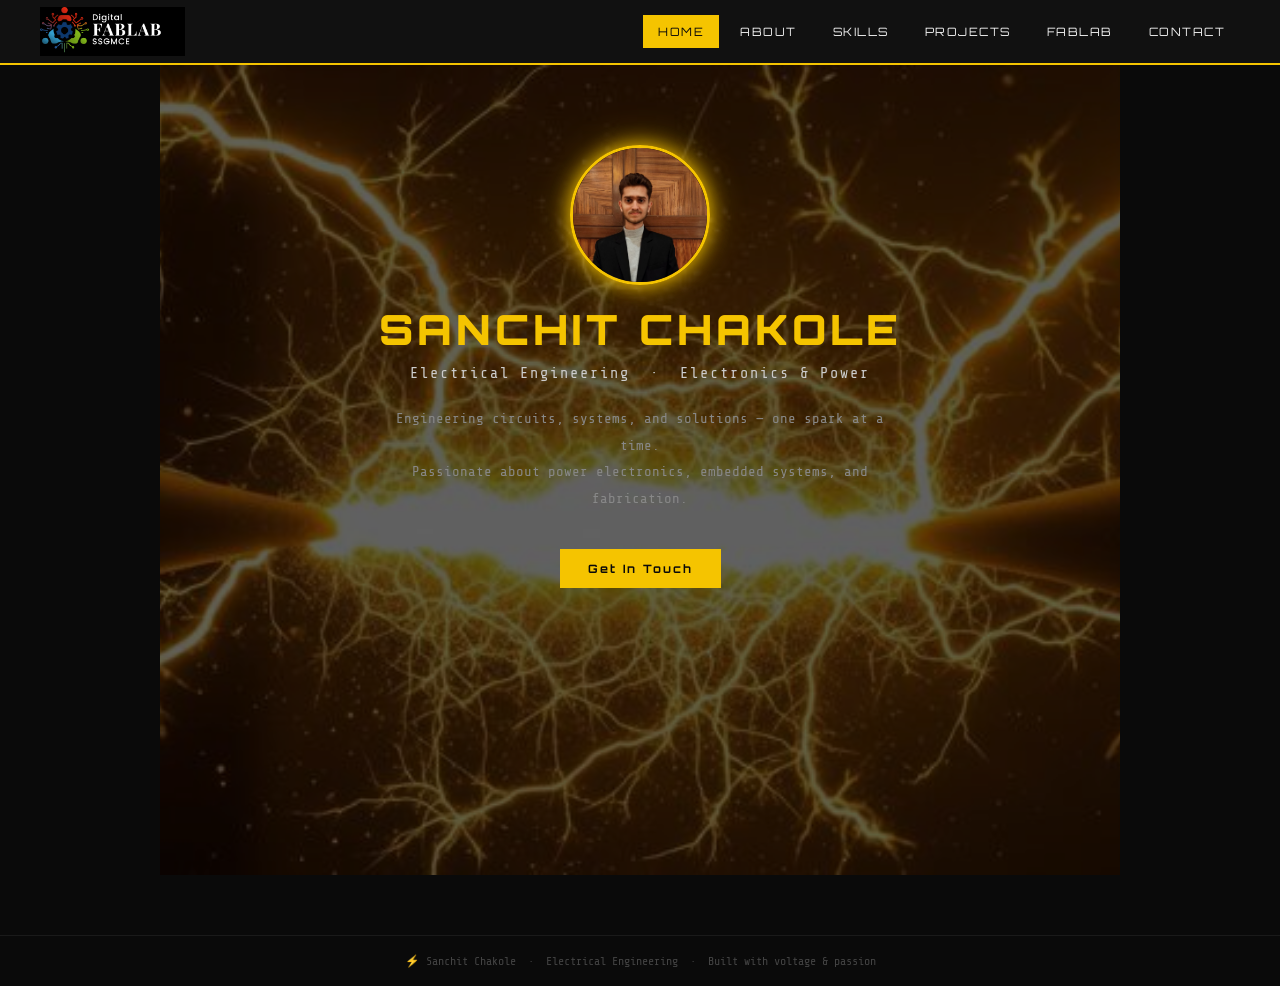
==== index.html @ d1710e83 "Add files via upload" ====
<!DOCTYPE html>
<html lang="en">
<head>
  <meta charset="UTF-8" />
  <meta name="viewport" content="width=device-width, initial-scale=1.0"/>
  <title>Sanchit Chakole | Portfolio</title>
  <link href="https://fonts.googleapis.com/css2?family=Orbitron:wght@400;700;900&family=Share+Tech+Mono&display=swap" rel="stylesheet"/>
  <style>
    * { margin: 0; padding: 0; box-sizing: border-box; }

    :root {
      --black: #0a0a0a;
      --dark: #111111;
      --yellow: #f5c400;
      --yellow-light: #ffe566;
      --white: #f0f0f0;
    }

    body {
      background: var(--black);
      color: var(--white);
      font-family: 'Share Tech Mono', monospace;
      min-height: 100vh;
    }

    /* ── HEADER ── */
    header {
      background: var(--dark);
      border-bottom: 2px solid var(--yellow);
      padding: 0 40px;
      display: flex;
      align-items: center;
      justify-content: space-between;
      position: sticky;
      top: 0;
      z-index: 100;
      height: 65px;
    }

    .logo {
      font-family: 'Orbitron', sans-serif;
      font-size: 1.2rem;
      color: var(--yellow);
      letter-spacing: 2px;
    }

    .logo span { color: var(--white); }

    /* ── NAV ── */
    nav { display: flex; gap: 6px; }

    nav a {
      position: relative;
      color: var(--white);
      text-decoration: none;
      font-family: 'Orbitron', sans-serif;
      font-size: 0.72rem;
      letter-spacing: 1.5px;
      padding: 8px 14px;
      border: 1px solid transparent;
      text-transform: uppercase;
      transition: color 0.2s, border-color 0.2s;
    }

    nav a:hover { color: var(--yellow); border-color: var(--yellow); }

    nav a.active {
      color: var(--black);
      background: var(--yellow);
      border-color: var(--yellow);
    }

    /* ── SPARK ── */
    .spark-container { position: fixed; pointer-events: none; z-index: 9999; }

    .spark {
      position: absolute;
      border-radius: 50%;
      background: var(--yellow);
      animation: sparkFly 0.55s ease-out forwards;
    }

    @keyframes sparkFly {
      0%   { transform: translate(0,0) scale(1); opacity: 1; }
      100% { transform: translate(var(--dx), var(--dy)) scale(0); opacity: 0; }
    }

    .bolt-pop {
      position: absolute;
      font-size: 22px;
      pointer-events: none;
      animation: boltFade 0.4s ease-out forwards;
    }

    @keyframes boltFade {
      0%   { opacity: 1; transform: scale(1) translateY(0); }
      100% { opacity: 0; transform: scale(1.6) translateY(-10px); }
    }

    /* ── SECTIONS ── */
    section {
      display: none;
      padding: 60px 40px;
      max-width: 960px;
      margin: 0 auto;
      animation: fadeIn 0.35s ease;
    }

    section.active { display: block; }

    @keyframes fadeIn {
      from { opacity: 0; transform: translateY(14px); }
      to   { opacity: 1; transform: translateY(0); }
    }

    .section-title {
      font-family: 'Orbitron', sans-serif;
      font-size: 2rem;
      color: var(--yellow);
      letter-spacing: 3px;
      margin-bottom: 6px;
    }

    .section-title::after {
      content: '';
      display: block;
      width: 55px;
      height: 3px;
      background: var(--yellow);
      margin-top: 8px;
    }

    .sub-text { color: #777; font-size: 0.82rem; margin: 10px 0 30px; }

    /* ── HOME ── */
    #home { text-align: center; padding-top: 80px; }

    .home-bolt {
      font-size: 4rem;
      animation: glow 1.6s infinite alternate;
    }

    @keyframes glow {
      from { text-shadow: 0 0 8px var(--yellow); }
      to   { text-shadow: 0 0 30px var(--yellow), 0 0 60px #f5c40077; }
    }

    .home-name {
      font-family: 'Orbitron', sans-serif;
      font-size: 2.6rem;
      font-weight: 900;
      color: var(--yellow);
      letter-spacing: 4px;
      margin: 16px 0 10px;
    }

    .home-role { font-size: 0.95rem; color: #ccc; letter-spacing: 2px; margin-bottom: 24px; }

    .home-desc {
      font-size: 0.88rem;
      color: #888;
      max-width: 520px;
      margin: 0 auto 36px;
      line-height: 1.9;
    }

    .btn {
      display: inline-block;
      background: var(--yellow);
      color: var(--black);
      font-family: 'Orbitron', sans-serif;
      font-size: 0.72rem;
      letter-spacing: 2px;
      padding: 12px 28px;
      border: none;
      font-weight: 700;
      cursor: pointer;
      transition: background 0.2s, transform 0.1s;
    }

    .btn:hover { background: var(--yellow-light); transform: scale(1.04); }

    /* ── ABOUT ── */
    .about-grid {
      display: grid;
      grid-template-columns: 1fr 1fr;
      gap: 20px;
    }

    .card {
      background: var(--dark);
      border-left: 3px solid var(--yellow);
      padding: 20px;
    }

    .card h3 {
      font-family: 'Orbitron', sans-serif;
      font-size: 0.78rem;
      color: var(--yellow);
      letter-spacing: 2px;
      margin-bottom: 10px;
    }

    .card p { font-size: 0.83rem; color: #aaa; line-height: 1.8; }

    /* ── SKILLS ── */
    .skills-grid {
      display: grid;
      grid-template-columns: repeat(auto-fill, minmax(200px, 1fr));
      gap: 16px;
    }

    .skill-item {
      background: var(--dark);
      border: 1px solid #222;
      padding: 16px;
      transition: border-color 0.2s;
    }

    .skill-item:hover { border-color: var(--yellow); }

    .skill-name {
      font-family: 'Orbitron', sans-serif;
      font-size: 0.72rem;
      color: var(--yellow);
      letter-spacing: 1px;
      margin-bottom: 10px;
    }

    .bar { height: 4px; background: #222; }
    .bar-fill { height: 100%; background: var(--yellow); }

    /* ── PROJECTS ── */
    .projects-grid {
      display: grid;
      grid-template-columns: repeat(auto-fill, minmax(250px, 1fr));
      gap: 20px;
    }

    .project-card {
      background: var(--dark);
      border: 1px solid #222;
      padding: 22px;
      transition: border-color 0.2s, transform 0.2s;
    }

    .project-card:hover { border-color: var(--yellow); transform: translateY(-4px); }

    .project-card h3 {
      font-family: 'Orbitron', sans-serif;
      font-size: 0.8rem;
      color: var(--yellow);
      margin-bottom: 10px;
      letter-spacing: 1px;
    }

    .project-card p { font-size: 0.82rem; color: #999; line-height: 1.7; }

    .tag {
      display: inline-block;
      border: 1px solid var(--yellow);
      color: var(--yellow);
      font-size: 0.62rem;
      padding: 2px 8px;
      margin: 8px 3px 0 0;
      letter-spacing: 1px;
    }

    /* ── FABLAB ── */
    .fablab-box {
      background: var(--dark);
      border: 1px solid var(--yellow);
      padding: 24px;
    }

    .fablab-box p { font-size: 0.86rem; color: #aaa; line-height: 1.9; }

    .tools { display: flex;flex-direction: row; flex-wrap: wrap; gap: 10px; margin-top: 20px; }

    .tool {
      background: #0f0f00;
      border: 1px solid var(--yellow);
      color: var(--yellow);
      font-family: 'Orbitron', sans-serif;
      font-size: 0.68rem;
      padding: 6px 14px;
      letter-spacing: 1px;
    }

    /* ── CONTACT ── */
    .contact-list { display: flex; flex-direction: column; gap: 14px; }

    .contact-item {
      display: flex;
      align-items: center;
      gap: 14px;
      background: var(--dark);
      border-left: 3px solid var(--yellow);
      padding: 14px 20px;
      font-size: 0.86rem;
      color: #ccc;
    }

    .contact-item .ico { font-size: 1.2rem; width: 26px; text-align: center; }
    .contact-item a { color: var(--yellow); text-decoration: none; }
    .contact-item a:hover { text-decoration: underline; }

    /* ── FOOTER ── */
    footer {
      text-align: center;
      padding: 18px;
      font-size: 0.73rem;
      color: #444;
      border-top: 1px solid #1a1a1a;
      margin-top: 60px;
    }

    footer span { color: var(--yellow); }
  </style>
</head>
<body>

<header>
    <img src="[data-uri]" alt="FabLab Logo" style="height:50px;object-fit:contain;"/>
  
  <nav id="mainNav">
    <a href="#" class="nav-link active" data-target="home">Home</a>
    <a href="#" class="nav-link" data-target="about">About</a>
    <a href="#" class="nav-link" data-target="skills">Skills</a>
    <a href="#" class="nav-link" data-target="projects">Projects</a>
    <a href="#" class="nav-link" data-target="fablab">Fablab</a>
    <a href="#" class="nav-link" data-target="contact">Contact</a>
  </nav>
</header>

<div class="spark-container" id="sparkBox"></div>

<!-- HOME -->
<section id="home" class="active" style="background-image:url('[data-uri]');background-size:cover;background-position:center;position:relative;min-height:90vh;padding-top:80px;">
  <div style="position:absolute;inset:0;background:rgba(0,0,0,0.62);"></div>
  <div style="position:relative;z-index:1;">
  <div style="margin:0 auto 18px;width:140px;height:140px;border-radius:50%;border:3px solid #f5c400;overflow:hidden;box-shadow:0 0 20px #f5c400,0 0 40px #f5c40055;">
    <img src="[data-uri]" alt="Sanchit Chakole" style="width:100%;height:100%;object-fit:cover;object-position:center top;"/>
  </div>
  <div class="home-name">SANCHIT CHAKOLE</div>
  <div class="home-role">Electrical Engineering &nbsp;·&nbsp; Electronics &amp; Power</div>
  <div class="home-desc">
    Engineering circuits, systems, and solutions — one spark at a time.<br/>
    Passionate about power electronics, embedded systems, and fabrication.
  </div>
  <button class="btn" onclick="goTo('contact')">Get In Touch</button>
  </div>
</section>

<!-- ABOUT -->
<section id="about">
  <div class="section-title">About</div><br>
  <a href="Screenshot 2026-03-22 000957.png">Resume</a><br><br>
  <div class="sub-text">// Who Am I</div>
  <div class="about-grid">
    <div class="card">
      <h3>⚡ Background</h3>
      <p>I'm Sanchit Chakole, an Electrical Engineering student specialising in Electronics and Power. Creative mind with Curiosity full of Enthusiasm describes me in a sentence.</p>
    </div>
    <div class="card">
      <h3>🎓 Education</h3>
      <p> 📚 B.E. Electrical Engineering (Electronics & Power) at SSGMCE Shegaon<br>📚 HSC Class 12 (72%) from DACN Nagpur <br> 📚 SSC Class 10 (95.2%) from BVM SKN Nagpur</p>
    </div>
    <div class="card">
      <h3>🔧 Interests</h3>
      <p>Power Electronics · Embedded Systems · Circuit Design · PCB Fabrication · IoT · Renewable Energy</p>
    </div>
    <div class="card">
      <h3>🌟 Goal</h3>
      <p>To build impactful electronic solutions and contribute to sustainable power systems and circuits.</p>
    </div>
  </div>
</section>

<!-- SKILLS -->
<section id="skills">
  <div class="section-title">Skills</div>
  <div class="sub-text">// tools & technologies</div>
  <div class="skills-grid">
    <div class="skill-item"><div class="skill-name">C Programming</div><div class="bar"><div class="bar-fill" style="width:100%"></div></div></div>
    <div class="skill-item"><div class="skill-name">HTML</div><div class="bar"><div class="bar-fill" style="width:100%"></div></div></div>
    <div class="skill-item"><div class="skill-name">Fusion 360</div><div class="bar"><div class="bar-fill" style="width:100%"></div></div></div>
    <div class="skill-item"><div class="skill-name">CSS</div><div class="bar"><div class="bar-fill" style="width:100%"></div></div></div>
    <div class="skill-item"><div class="skill-name">Circuit Design</div><div class="bar"><div class="bar-fill" style="width:100%"></div></div></div>
    
  </div>
</section>

<!-- PROJECTS -->
<section id="projects">
  <div class="section-title">Projects</div>
  <div class="sub-text">// things I've built</div>
  <div class="projects-grid">
    <div class="project-card">
      <h3>Disaster Management Game</h3>
      <p>Developed a game on Disaster Management to teach young kids how to tackle disaster in real life situations.</p>
      
    </div>
    <div class="project-card">
      <h3> Forest Fire Extinguisher</h3>
    <p> Created a fire extinguisher system which senses fire,raises alarm and simultaneously sprinkle water.This system was used without the use of censors.</p>
    </div>
    <div class="project-card">
      <h3>Cleaning Robot</h3>
      <p> Created a remote controlled cleaning robot.Its function include cleaning and mopping.</p>
      
    </div>
    
</section>

<!-- FABLAB -->
<section id="fablab">
  <div class="section-title">Fablab</div><br>
  <a href="studentagrrement.txt">Student Agreement</a>
</br><br>
  <div class="fablab-box">
    <p>
      I actively work in the Fabrication Laboratory, designing and prototyping electronic and mechanical systems.
      The Fablab is my creative space — turning ideas into real, working hardware using modern digital fabrication tools.
      From laser cutting enclosures to 3D-printing mounts and etching PCBs, I enjoy the full cycle from design to physical prototype.
    </p>
    <div class="tools">
      <a href="web.html" class="tool">Web Developement</a><br>
      <div class="tool">CAC Cutting</div><br><br>
      <div class="tool">PCB Design</div><br><br>
      <div class="tool">3D-Printing</div><br><br>
      <div class="tool">AI-ML</div><br><br>
      <div class="tool">Cybersecurity</div><br><br>
      <div class="tool">Fusion 360</div><br><br>
      <div class="tool">Networking</div><br><br>
      <div class="tool">Java</div><br><br>
      <div class="tool">IOT and Embedded System</div>
      
      


    </div>
  </div>
</section>

<!-- CONTACT -->
<section id="contact">
  <div class="section-title">Contact</div>
  <div class="sub-text">// let's connect</div>
  <div class="contact-list">
    <div class="contact-item"><span class="ico"></span>Email: <a href="chakolesanchit07@gmail.com"><span>chakolesanchit07@gmail.com</span></a></div>
    <div class="contact-item"><span class="ico"></span>LinkedIn: <a href="#">linkedin.com/in/sanchit-chakole</a></div>
    <div class="contact-item"><span class="ico"></span>GitHub: <a href="#">github.com/SaNcHaK-03</a></div>
    <div class="contact-item"><span class="ico"></span>Address: <a>Nagpur,Maharashtra</a></div>

  </div>
</section>

<footer>
  <span>⚡</span> Sanchit Chakole &nbsp;·&nbsp; Electrical Engineering &nbsp;·&nbsp; Built with voltage &amp; passion
</footer>

<script data-cfasync="false" src="/cdn-cgi/scripts/5c5dd728/cloudflare-static/email-decode.min.js"></script><script>
  const links    = document.querySelectorAll('.nav-link');
  const sections = document.querySelectorAll('section');
  const sparkBox = document.getElementById('sparkBox');

  function goTo(target) {
    sections.forEach(s => s.classList.remove('active'));
    links.forEach(l => l.classList.remove('active'));
    document.getElementById(target).classList.add('active');
    const lnk = document.querySelector('[data-target="' + target + '"]');
    if (lnk) lnk.classList.add('active');
  }

  function spawnSpark(x, y) {
    for (let i = 0; i < 14; i++) {
      const el  = document.createElement('div');
      el.className = 'spark';
      const angle = (360 / 14) * i;
      const dist  = 24 + Math.random() * 30;
      const rad   = angle * Math.PI / 180;
      el.style.left = x + 'px';
      el.style.top  = y + 'px';
      el.style.setProperty('--dx', (Math.cos(rad) * dist) + 'px');
      el.style.setProperty('--dy', (Math.sin(rad) * dist) + 'px');
      el.style.background = Math.random() > 0.35 ? '#f5c400' : '#ffffff';
      const sz = (2 + Math.random() * 4) + 'px';
      el.style.width  = sz;
      el.style.height = sz;
      sparkBox.appendChild(el);
      el.addEventListener('animationend', () => el.remove());
    }
    const bolt = document.createElement('div');
    bolt.className   = 'bolt-pop';
    bolt.textContent = '⚡';
    bolt.style.left  = (x - 11) + 'px';
    bolt.style.top   = (y - 18) + 'px';
    sparkBox.appendChild(bolt);
    bolt.addEventListener('animationend', () => bolt.remove());
  }

  links.forEach(link => {
    link.addEventListener('click', function(e) {
      e.preventDefault();
      const rect = this.getBoundingClientRect();
      spawnSpark(rect.left + rect.width / 2, rect.top + rect.height / 2);
      goTo(this.dataset.target);
    });
  });


</script>
</body>
</html>
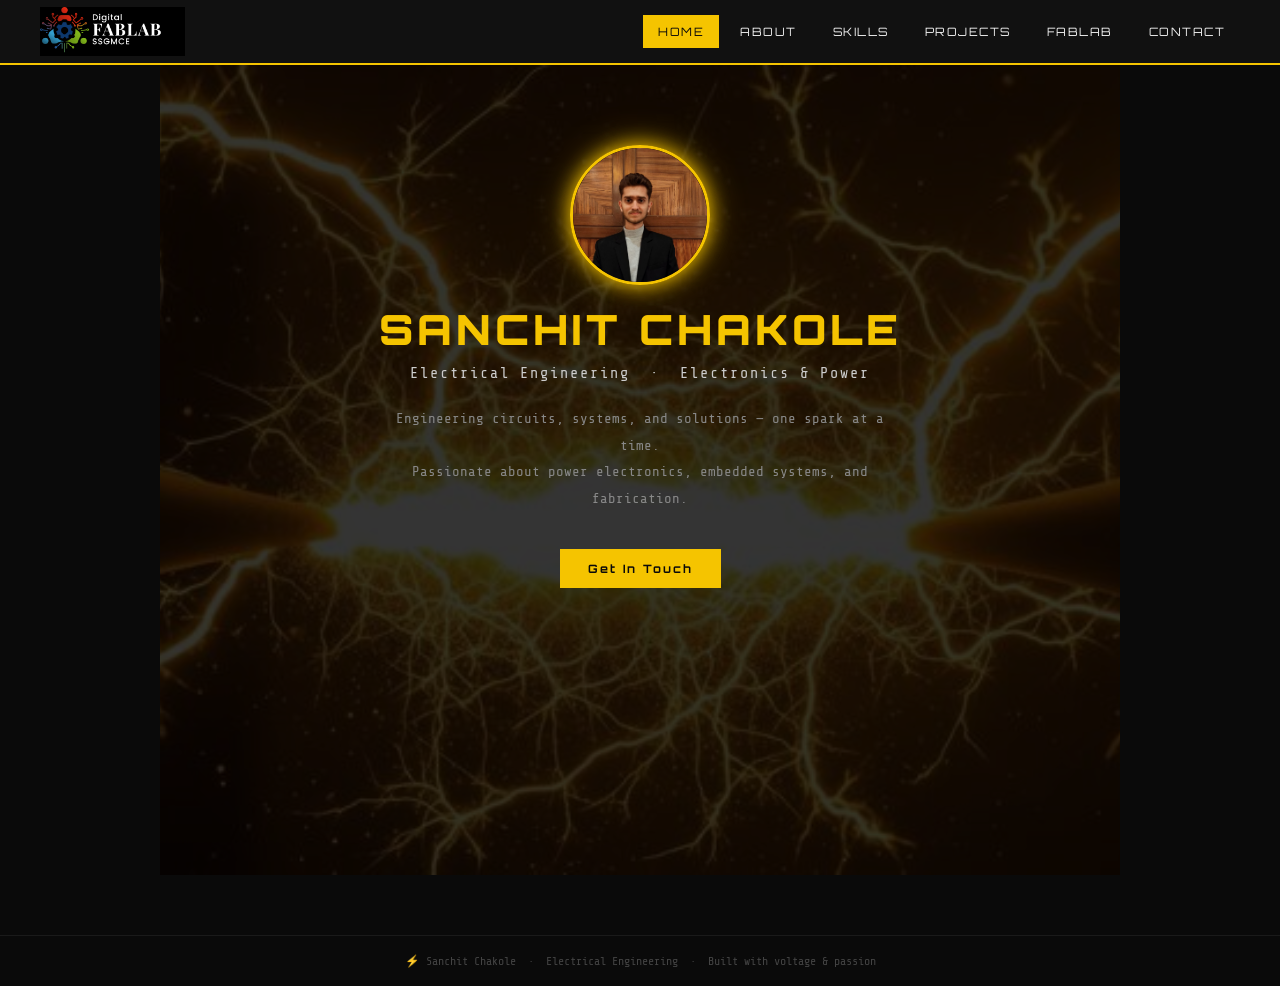
==== commit 2fd19eb0: "Update index.html image opacity change" ====
--- a/index.html
+++ b/index.html
@@ -106,7 +106,8 @@
       animation: fadeIn 0.35s ease;
     }
 
-    section.active { display: block; }
+    section.active { display: block;
+    opacity: 1; }
 
     @keyframes fadeIn {
       from { opacity: 0; transform: translateY(14px); }
@@ -134,6 +135,11 @@
 
     /* ── HOME ── */
     #home { text-align: center; padding-top: 80px; }
+
+    #home {
+      background-color: rgba(10, 10, 10, 0.5) !important;
+      background-blend-mode: overlay;
+    }
 
     .home-bolt {
       font-size: 4rem;
@@ -314,6 +320,11 @@
       border-top: 1px solid #1a1a1a;
       margin-top: 60px;
     }
+    .opacityshit
+    {
+      opacity: 1 !important;
+    }
+    
 
     footer span { color: var(--yellow); }
   </style>
@@ -337,10 +348,10 @@
 
 <!-- HOME -->
 <section id="home" class="active" style="background-image:url('[data-uri]');background-size:cover;background-position:center;position:relative;min-height:90vh;padding-top:80px;">
-  <div style="position:absolute;inset:0;background:rgba(0,0,0,0.62);"></div>
+<span class="opacityshit">  <div style="position:absolute;inset:0;background:rgba(0,0,0,0.62);"></div>
   <div style="position:relative;z-index:1;">
   <div style="margin:0 auto 18px;width:140px;height:140px;border-radius:50%;border:3px solid #f5c400;overflow:hidden;box-shadow:0 0 20px #f5c400,0 0 40px #f5c40055;">
-    <img src="[data-uri]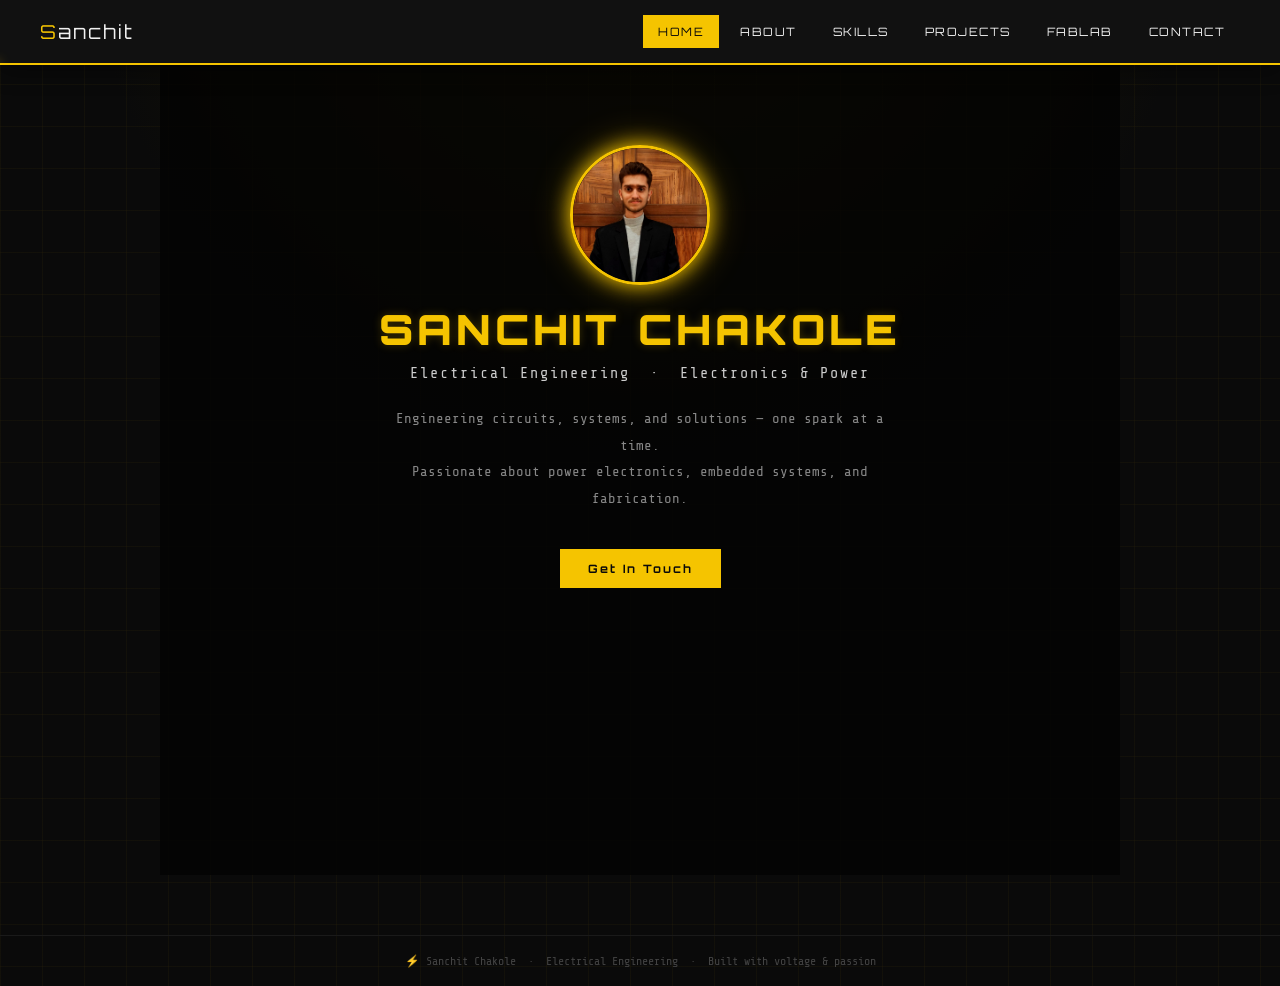
==== commit af90c7eb: "Update fmt.Println message from 'Hello' to 'Goodbye'" ====
--- a/index.html
+++ b/index.html
@@ -14,16 +14,23 @@
       --yellow: #f5c400;
       --yellow-light: #ffe566;
       --white: #f0f0f0;
+      --orange: #f97316;
+      --orange-dark: #7c2d12;
+      --java: #3b82f6;
     }
 
     body {
-      background: var(--black);
+      background-color: var(--black);
+      background-image:
+        linear-gradient(rgba(245, 196, 0, 0.035) 1px, transparent 1px),
+        linear-gradient(90deg, rgba(245, 196, 0, 0.035) 1px, transparent 1px),
+        radial-gradient(circle at 50% -10%, #262000 0, var(--black) 44%);
+      background-size: 42px 42px, 42px 42px, 100% 100%;
       color: var(--white);
       font-family: 'Share Tech Mono', monospace;
       min-height: 100vh;
     }
 
-    /* ── HEADER ── */
     header {
       background: var(--dark);
       border-bottom: 2px solid var(--yellow);
@@ -35,6 +42,21 @@
       top: 0;
       z-index: 100;
       height: 65px;
+      box-shadow: 0 4px 24px rgba(0, 0, 0, 0.45);
+      overflow: hidden;
+    
+    }
+
+    header::after {
+      content: '';
+      position: absolute;
+      left: -20%;
+      bottom: -2px;
+      width: 20%;
+      height: 2px;
+      background: var(--yellow-light);
+      box-shadow: 0 0 12px var(--yellow);
+      animation: currentSweep 4s linear infinite;
     }
 
     .logo {
@@ -46,7 +68,6 @@
 
     .logo span { color: var(--white); }
 
-    /* ── NAV ── */
     nav { display: flex; gap: 6px; }
 
     nav a {
@@ -70,7 +91,6 @@
       border-color: var(--yellow);
     }
 
-    /* ── SPARK ── */
     .spark-container { position: fixed; pointer-events: none; z-index: 9999; }
 
     .spark {
@@ -92,26 +112,80 @@
       animation: boltFade 0.4s ease-out forwards;
     }
 
+    .lightning-flash {
+      position: absolute;
+      width: 18px;
+      height: 18px;
+      margin: -9px 0 0 -9px;
+      border: 2px solid #fff;
+      border-radius: 50%;
+      box-shadow: 0 0 8px #fff, 0 0 18px var(--yellow), 0 0 34px var(--yellow);
+      animation: flashBurst 0.38s ease-out forwards;
+    }
+
+    .lightning-arc {
+      position: absolute;
+      width: 34px;
+      height: 3px;
+      transform-origin: left center;
+      transform: rotate(var(--angle)) scaleX(0);
+      background: linear-gradient(90deg, #fff, var(--yellow), transparent);
+      box-shadow: 0 0 5px #fff, 0 0 14px var(--yellow);
+      clip-path: polygon(0 35%, 25% 0, 42% 38%, 65% 8%, 78% 42%, 100% 35%, 78% 100%, 60% 58%, 38% 92%, 24% 55%);
+      animation: arcStrike 0.42s ease-out forwards;
+    }
+
     @keyframes boltFade {
       0%   { opacity: 1; transform: scale(1) translateY(0); }
       100% { opacity: 0; transform: scale(1.6) translateY(-10px); }
     }
 
-    /* ── SECTIONS ── */
+    @keyframes flashBurst {
+      0% { opacity: 1; transform: scale(0.35); }
+      35% { opacity: 1; transform: scale(1.6); }
+      100% { opacity: 0; transform: scale(3.8); }
+    }
+
+    @keyframes arcStrike {
+      0% { opacity: 0; transform: rotate(var(--angle)) scaleX(0); }
+      18% { opacity: 1; transform: rotate(var(--angle)) scaleX(0.8); }
+      100% { opacity: 0; transform: rotate(var(--angle)) scaleX(1.35); }
+    }
+
+    @keyframes currentSweep {
+      from { left: -20%; }
+      to { left: 100%; }
+    }
+
+    @keyframes sectionCurrent {
+      from { left: -35%; }
+      to { left: 135%; }
+    }
+
+    @keyframes sectionVerticalCurrent {
+      from { top: -20%; }
+      to { top: 120%; }
+    }
+
     section {
       display: none;
       padding: 60px 40px;
       max-width: 960px;
       margin: 0 auto;
       animation: fadeIn 0.35s ease;
-    }
-
-    section.active { display: block;
-    opacity: 1; }
-
-    @keyframes fadeIn {
-      from { opacity: 0; transform: translateY(14px); }
-      to   { opacity: 1; transform: translateY(0); }
+      position: relative;
+      overflow: hidden;
+    }
+
+    section.active { display: block; opacity: 1; }
+
+    section::before,
+    section::after {
+      content: '';
+      position: absolute;
+      pointer-events: none;
+      z-index: 2;
+      opacity: 0.8;
     }
 
     .section-title {
@@ -133,13 +207,79 @@
 
     .sub-text { color: #777; font-size: 0.82rem; margin: 10px 0 30px; }
 
-    /* ── HOME ── */
     #home { text-align: center; padding-top: 80px; }
 
     #home {
       background-color: rgba(10, 10, 10, 0.5) !important;
+      background-image: url('a-close-up-of-two-electric-sparks-photo.jpeg');
+      background-position: center;
+      background-size: cover;
       background-blend-mode: overlay;
     }
+
+    #home::before {
+      top: 0;
+      left: -45%;
+      width: 45%;
+      height: 100%;
+      background: linear-gradient(90deg, transparent, rgba(245, 196, 0, 0.18), transparent);
+      box-shadow: none;
+      animation: none;
+      opacity: 0;
+      z-index: 0;
+    }
+
+    #home::after {
+      top: 50%;
+      right: 10%;
+      width: 9px;
+      height: 9px;
+      border: 1px solid var(--yellow-light);
+      border-radius: 50%;
+      background: var(--yellow);
+      box-shadow: 0 0 8px var(--yellow), 0 0 26px var(--yellow);
+      animation: none;
+      opacity: 0;
+      z-index: 1;
+    }
+
+    #home > div:last-child { animation: none; }
+
+    .home-profile {
+      position: relative;
+      isolation: isolate;
+      animation: none;
+    }
+
+    .home-profile::before,
+    .home-profile::after {
+      content: '';
+      position: absolute;
+      z-index: -1;
+      border: 1px solid var(--yellow);
+      border-radius: 50%;
+      pointer-events: none;
+    }
+
+    .home-profile::before {
+      inset: -14px;
+      border-left-color: transparent;
+      border-right-color: transparent;
+      animation: none;
+    }
+
+    .home-profile::after {
+      inset: -25px;
+      border-top-color: transparent;
+      border-bottom-color: transparent;
+      opacity: 0.45;
+      animation: none;
+    }
+
+    .home-profile img { filter: saturate(1.15) contrast(1.05); transition: filter 0.35s, transform 0.35s; }
+    .home-profile:hover img { filter: saturate(1.35) contrast(1.1) brightness(1.12); transform: scale(1.06); }
+    .home-role, .home-desc { animation: none; }
+    #home .btn { animation: none; }
 
     .home-bolt {
       font-size: 4rem;
@@ -150,6 +290,29 @@
       from { text-shadow: 0 0 8px var(--yellow); }
       to   { text-shadow: 0 0 30px var(--yellow), 0 0 60px #f5c40077; }
     }
+
+    @keyframes heroScan {
+      0%, 15% { transform: translateX(0); opacity: 0; }
+      35% { opacity: 1; }
+      80%, 100% { transform: translateX(325%); opacity: 0; }
+    }
+
+    @keyframes heroNode {
+      0%, 100% { transform: translateY(-28px); opacity: 0.45; }
+      50% { transform: translateY(28px); opacity: 1; }
+    }
+
+    @keyframes profileFloat {
+      0%, 100% { transform: translateY(0); }
+      50% { transform: translateY(-8px); }
+    }
+
+    @keyframes orbitSpin { to { transform: rotate(360deg); } }
+    @keyframes orbitSpinReverse { to { transform: rotate(-360deg); } }
+    @keyframes heroContentIn { from { opacity: 0; transform: translateY(18px) scale(0.98); } to { opacity: 1; transform: translateY(0) scale(1); } }
+    @keyframes heroTextIn { from { opacity: 0; transform: translateY(10px); } to { opacity: 1; transform: translateY(0); } }
+    @keyframes titleIgnite { from { opacity: 0; letter-spacing: 12px; text-shadow: 0 0 0 transparent; } to { opacity: 1; letter-spacing: 4px; text-shadow: 0 0 18px rgba(245, 196, 0, 0.45); } }
+    @keyframes buttonPulse { 0%, 100% { box-shadow: 0 0 0 rgba(245, 196, 0, 0); } 50% { box-shadow: 0 0 22px rgba(245, 196, 0, 0.42); } }
 
     .home-name {
       font-family: 'Orbitron', sans-serif;
@@ -160,7 +323,37 @@
       margin: 16px 0 10px;
     }
 
-    .home-role { font-size: 0.95rem; color: #ccc; letter-spacing: 2px; margin-bottom: 24px; }
+    .home-name span {
+      display: inline-block;
+      color: transparent;
+      background: linear-gradient(90deg, var(--yellow) 0%, var(--yellow) 34%, #fff 50%, var(--yellow) 66%, var(--yellow) 100%);
+      background-size: 300% 100%;
+      -webkit-background-clip: text;
+      background-clip: text;
+      text-shadow: 0 0 10px rgba(245, 196, 0, 0.24);
+      animation: letterCurrent 2.8s linear infinite;
+    }
+
+    .home-name span:nth-child(2) { animation-delay: -0.14s; }
+    .home-name span:nth-child(3) { animation-delay: -0.28s; }
+    .home-name span:nth-child(4) { animation-delay: -0.42s; }
+    .home-name span:nth-child(5) { animation-delay: -0.56s; }
+    .home-name span:nth-child(6) { animation-delay: -0.7s; }
+    .home-name span:nth-child(7) { animation-delay: -0.84s; }
+    .home-name span:nth-child(8) { animation-delay: -0.98s; }
+    .home-name span:nth-child(9) { animation-delay: -1.12s; }
+    .home-name span:nth-child(10) { animation-delay: -1.26s; }
+    .home-name span:nth-child(11) { animation-delay: -1.4s; }
+    .home-name span:nth-child(12) { animation-delay: -1.54s; }
+    .home-name span:nth-child(13) { animation-delay: -1.68s; }
+    .home-name span:nth-child(14) { animation-delay: -1.82s; }
+
+    @keyframes letterCurrent {
+      0%, 55%, 100% { background-position: -40% 0; text-shadow: 0 0 7px rgba(245, 196, 0, 0.2); }
+      62% { background-position: 0 0; text-shadow: 0 0 4px #fff, 0 0 13px var(--yellow); }
+      69% { background-position: 50% 0; text-shadow: 0 0 8px rgba(245, 196, 0, 0.5); }
+      76% { background-position: 100% 0; text-shadow: 0 0 7px rgba(245, 196, 0, 0.2); }
+    }
 
     .home-desc {
       font-size: 0.88rem;
@@ -180,18 +373,15 @@
       padding: 12px 28px;
       border: none;
       font-weight: 700;
+      position: relative;
       cursor: pointer;
-      transition: background 0.2s, transform 0.1s;
-    }
-
-    .btn:hover { background: var(--yellow-light); transform: scale(1.04); }
-
-    /* ── ABOUT ── */
-    .about-grid {
-      display: grid;
-      grid-template-columns: 1fr 1fr;
-      gap: 20px;
-    }
+      transition: background 0.2s, transform 0.1s, box-shadow 0.2s;
+    }
+
+    .btn:hover { background: var(--yellow-light); transform: scale(1.04); box-shadow: 0 0 18px rgba(245, 196, 0, 0.42); }
+    .btn:focus-visible { outline: 2px solid #fff; outline-offset: 4px; }
+
+    .home-role { font-size: 0.95rem; color: #ccc; letter-spacing: 2px; margin-bottom: 24px; }
 
     .card {
       background: var(--dark);
@@ -209,7 +399,6 @@
 
     .card p { font-size: 0.83rem; color: #aaa; line-height: 1.8; }
 
-    /* ── SKILLS ── */
     .skills-grid {
       display: grid;
       grid-template-columns: repeat(auto-fill, minmax(200px, 1fr));
@@ -236,7 +425,6 @@
     .bar { height: 4px; background: #222; }
     .bar-fill { height: 100%; background: var(--yellow); }
 
-    /* ── PROJECTS ── */
     .projects-grid {
       display: grid;
       grid-template-columns: repeat(auto-fill, minmax(250px, 1fr));
@@ -277,11 +465,27 @@
       background: var(--dark);
       border: 1px solid var(--yellow);
       padding: 24px;
+      margin-bottom: 40px;
+      box-shadow: 0 0 0 1px rgba(245, 196, 0, 0.08), 0 18px 40px rgba(0, 0, 0, 0.28);
+      position: relative;
+      overflow: hidden;
+    }
+
+    .fablab-box::after {
+      content: 'FABLAB // ACTIVE WORKSPACE';
+      position: absolute;
+      top: 12px;
+      right: 18px;
+      color: rgba(245, 196, 0, 0.48);
+      font-family: 'Orbitron', sans-serif;
+      font-size: 0.55rem;
+      letter-spacing: 1px;
+      animation: statusPulse 2.4s ease-in-out infinite;
     }
 
     .fablab-box p { font-size: 0.86rem; color: #aaa; line-height: 1.9; }
 
-    .tools { display: flex;flex-direction: row; flex-wrap: wrap; gap: 10px; margin-top: 20px; }
+    .tools { display: flex; flex-direction: row; flex-wrap: wrap; gap: 10px; margin-top: 20px; }
 
     .tool {
       background: #0f0f00;
@@ -291,6 +495,292 @@
       font-size: 0.68rem;
       padding: 6px 14px;
       letter-spacing: 1px;
+    }
+
+    .module-nav {
+      display: grid;
+      grid-template-columns: repeat(4, minmax(0, 1fr));
+      gap: 10px;
+      margin: 28px 0 36px;
+      padding: 12px;
+      background: rgba(17, 17, 17, 0.82);
+      border: 1px solid #333;
+      border-top: 2px solid var(--yellow);
+      box-shadow: 0 12px 28px rgba(0, 0, 0, 0.24);
+    }
+
+    .module-tab {
+      padding: 14px 12px;
+      border: 1px solid #333;
+      border-left: 3px solid var(--yellow);
+      background: #0d0d0d;
+      color: var(--white);
+      font-family: 'Orbitron', sans-serif;
+      font-size: 0.68rem;
+      letter-spacing: 1px;
+      text-align: left;
+      cursor: pointer;
+      position: relative;
+      overflow: hidden;
+      box-shadow: inset 0 0 0 1px rgba(245, 196, 0, 0.04);
+      min-height: 52px;
+      transition: background 0.2s, border-color 0.2s, transform 0.2s, box-shadow 0.2s;
+    }
+
+    .module-tab::before { content: '⚡'; margin-right: 8px; color: #f5c400; }
+
+    .module-tab:hover {
+      background: #1a1a1a;
+      border-color: var(--yellow);
+      transform: translateY(-2px);
+      box-shadow: 0 0 16px rgba(245, 196, 0, 0.18), inset 0 0 14px rgba(245, 196, 0, 0.06);
+    }
+
+    .module-tab::after {
+      content: '';
+      position: absolute;
+      left: -100%;
+      bottom: 0;
+      width: 100%;
+      height: 2px;
+      background: var(--yellow-light);
+      transition: left 0.35s ease;
+    }
+
+    .module-tab:hover::after, .module-tab.active::after { left: 0; }
+
+    .module-tab.active {
+      background: var(--yellow);
+      border-color: var(--yellow);
+      color: var(--black);
+      box-shadow: 0 0 22px rgba(245, 196, 0, 0.3), inset 0 0 16px rgba(255, 255, 255, 0.18);
+    }
+
+    .module-tab.active::before { color: var(--black); }
+
+    .module-intro {
+      margin: -6px 0 24px;
+      color: #888;
+      font-size: 0.8rem;
+      line-height: 1.8;
+      max-width: 760px;
+    }
+
+    .module-panel { display: none; }
+    .module-panel.active { display: block; animation: fadeIn 0.3s ease; }
+
+    .module-panel.active .days-grid > .day-card,
+    .module-panel.active .f360-day-card,
+    .module-panel.active .java-day-card {
+      animation: cardRise 0.45s ease both;
+    }
+
+    .module-panel.active .days-grid > .day-card:nth-child(2),
+    .module-panel.active .f360-day-card:nth-of-type(2),
+    .module-panel.active .java-day-card:nth-of-type(2) { animation-delay: 0.06s; }
+
+    .module-panel.active .days-grid > .day-card:nth-child(3),
+    .module-panel.active .f360-day-card:nth-of-type(3),
+    .module-panel.active .java-day-card:nth-of-type(3) { animation-delay: 0.12s; }
+
+    .module-panel.active .days-grid > .day-card:nth-child(n + 4),
+    .module-panel.active .f360-day-card:nth-of-type(n + 4),
+    .module-panel.active .java-day-card:nth-of-type(n + 4) { animation-delay: 0.18s; }
+
+    @keyframes cardRise {
+      from { opacity: 0; transform: translateY(10px); }
+      to { opacity: 1; transform: translateY(0); }
+    }
+
+    @keyframes statusPulse {
+      0%, 100% { opacity: 0.45; }
+      50% { opacity: 1; }
+    }
+
+    .web-module-title {
+      font-family: 'Orbitron', sans-serif;
+      font-size: 1.1rem;
+      color: #22d3ee;
+      letter-spacing: 2px;
+      margin: 40px 0 20px;
+      border-left: 4px solid #22d3ee;
+      padding-left: 14px;
+      scroll-margin-top: 85px;
+    }
+
+    .web-days-grid {
+      display: grid;
+      gap: 24px;
+    }
+
+    .web-day-card {
+      display: grid;
+      grid-template-columns: 58px 210px 1fr;
+      gap: 14px;
+      align-items: start;
+      padding: 0;
+      background: var(--dark);
+      border: 1px solid #2a2a2a;
+      border-radius: 2px;
+      overflow: hidden;
+      transition: border-color 0.2s, transform 0.2s;
+    }
+
+    .web-day-card:hover { border-color: #22d3ee; transform: translateY(-3px); }
+    .web-day-label { grid-column: 1 / -1; padding: 14px 20px; background: linear-gradient(90deg, #071b1b, #0a0a0a); border-bottom: 2px solid #22d3ee; color: #22d3ee; font-family: 'Orbitron', sans-serif; font-size: 0.8rem; font-weight: 700; text-align: left; }
+    .web-day-label span { display: inline; color: #7a9b9e; font-size: 0.58rem; margin-left: 8px; }
+    .web-day-title { color: var(--white); font-size: 0.82rem; letter-spacing: 1px; margin-left: 12px; }
+    .web-day-image { width: 210px; height: 125px; margin: 20px 0 20px 20px; border: 1px solid #22d3ee; overflow: hidden; cursor: zoom-in; }
+    .web-day-image img { width: 100%; height: 100%; object-fit: cover; display: block; }
+    .web-day-info { padding: 20px 20px 20px 0; }
+    .web-day-info h3 { color: #22d3ee; font-family: 'Orbitron', sans-serif; font-size: 0.82rem; margin-bottom: 8px; }
+    .web-day-info p { color: #aaa; font-size: 0.78rem; line-height: 1.7; }
+    .web-topics { margin: 8px 0 0 16px; color: #d4f7f8; font-size: 0.73rem; line-height: 1.6; }
+
+    .module-title, .f360-module-title, .java-module-title { scroll-margin-top: 85px; }
+
+    /* ── UI/UX MODULE ── */
+    .module-title {
+      font-family: 'Orbitron', sans-serif;
+      font-size: 1.1rem;
+      color: var(--yellow);
+      letter-spacing: 2px;
+      margin: 40px 0 20px;
+      border-left: 4px solid var(--yellow);
+      padding-left: 14px;
+    }
+
+    .days-grid {
+      display: grid;
+      grid-template-columns: 1fr;
+      gap: 24px;
+    }
+
+    .day-card {
+      background: var(--dark);
+      border: 1px solid #2a2a2a;
+      border-radius: 2px;
+      overflow: hidden;
+      transition: border-color 0.3s, transform 0.2s;
+    }
+
+    .day-card:hover {
+      border-color: var(--yellow);
+      transform: translateY(-3px);
+    }
+
+    .day-header {
+      background: linear-gradient(90deg, #1a1500, #0a0a0a);
+      border-bottom: 2px solid var(--yellow);
+      padding: 14px 20px;
+      display: flex;
+      align-items: center;
+      gap: 14px;
+    }
+
+    .day-badge {
+      background: var(--yellow);
+      color: var(--black);
+      font-family: 'Orbitron', sans-serif;
+      font-size: 0.65rem;
+      font-weight: 700;
+      padding: 4px 12px;
+      letter-spacing: 2px;
+      white-space: nowrap;
+    }
+
+    .day-title-text {
+      font-family: 'Orbitron', sans-serif;
+      font-size: 0.82rem;
+      color: var(--white);
+      letter-spacing: 1px;
+    }
+
+    .day-body {
+      padding: 20px;
+      display: flex;
+      gap: 20px;
+      align-items: flex-start;
+    }
+
+    .day-body.no-image {
+      flex-direction: column;
+    }
+
+    .day-images {
+      display: flex;
+      gap: 12px;
+      flex-shrink: 0;
+    }
+
+    .day-img-wrap {
+      width: 260px;
+      height: 160px;
+      border: 1px solid #333;
+      overflow: hidden;
+      background: #0a0a0a;
+      flex-shrink: 0;
+    }
+
+    .day-img-wrap img {
+      width: 100%;
+      height: 100%;
+      object-fit: cover;
+      object-position: top;
+      display: block;
+      filter: brightness(0.9);
+      transition: filter 0.3s;
+    }
+
+    .day-img-wrap:hover img { filter: brightness(1.05); }
+
+    .day-img-wrap.wide {
+      width: 340px;
+      height: 200px;
+    }
+
+    .day-text {
+      flex: 1;
+    }
+
+    .day-desc {
+      font-size: 0.82rem;
+      color: #aaa;
+      line-height: 1.8;
+      margin-bottom: 10px;
+    }
+
+    .day-tags {
+      display: flex;
+      flex-wrap: wrap;
+      gap: 8px;
+      margin-top: 10px;
+    }
+
+    .day-tag {
+      border: 1px solid #444;
+      color: #888;
+      font-size: 0.6rem;
+      padding: 3px 10px;
+      letter-spacing: 1px;
+      font-family: 'Orbitron', sans-serif;
+    }
+
+    .day-tag.highlight {
+      border-color: var(--yellow);
+      color: var(--yellow);
+    }
+
+    /* two-image layout */
+    .two-images {
+      display: flex;
+      gap: 12px;
+      flex-wrap: wrap;
+    }
+
+    .two-images .day-img-wrap {
+      width: 200px;
+      height: 130px;
     }
 
     /* ── CONTACT ── */
@@ -311,7 +801,6 @@
     .contact-item a { color: var(--yellow); text-decoration: none; }
     .contact-item a:hover { text-decoration: underline; }
 
-    /* ── FOOTER ── */
     footer {
       text-align: center;
       padding: 18px;
@@ -320,20 +809,427 @@
       border-top: 1px solid #1a1a1a;
       margin-top: 60px;
     }
-    .opacityshit
-    {
-      opacity: 1 !important;
-    }
-    
+
+    .opacityshit { opacity: 1 !important; }
 
     footer span { color: var(--yellow); }
+
+    /* ── FUSION 360 MODULE ── */
+    .f360-module-title {
+      font-family: 'Orbitron', sans-serif;
+      font-size: 1.1rem;
+      color: var(--orange);
+      letter-spacing: 2px;
+      margin: 40px 0 20px;
+      border-left: 4px solid var(--orange);
+      padding-left: 14px;
+    }
+
+    .f360-day-card {
+      background: var(--dark);
+      border: 1px solid #2a2a2a;
+      border-radius: 2px;
+      overflow: hidden;
+      transition: border-color 0.3s, transform 0.2s;
+      margin-bottom: 24px;
+    }
+
+    .f360-day-card:hover {
+      border-color: var(--orange);
+      transform: translateY(-3px);
+    }
+
+    .f360-day-header {
+      background: linear-gradient(90deg, #1a0800, #0a0a0a);
+      border-bottom: 2px solid var(--orange);
+      padding: 14px 20px;
+      display: flex;
+      align-items: center;
+      gap: 14px;
+    }
+
+    .f360-badge {
+      background: var(--orange);
+      color: #fff;
+      font-family: 'Orbitron', sans-serif;
+      font-size: 0.65rem;
+      font-weight: 700;
+      padding: 4px 12px;
+      letter-spacing: 2px;
+      white-space: nowrap;
+    }
+
+    .f360-title-text {
+      font-family: 'Orbitron', sans-serif;
+      font-size: 0.82rem;
+      color: var(--white);
+      letter-spacing: 1px;
+    }
+
+    .f360-body {
+      padding: 20px;
+      display: flex;
+      gap: 20px;
+      align-items: flex-start;
+    }
+
+    .f360-body.no-image { flex-direction: column; }
+
+    .f360-img-wrap {
+      width: 220px;
+      height: 145px;
+      border: 1px solid #333;
+      overflow: hidden;
+      background: #0a0a0a;
+      flex-shrink: 0;
+    }
+
+    .f360-img-wrap img {
+      width: 100%;
+      height: 100%;
+      object-fit: cover;
+      object-position: center;
+      display: block;
+      filter: brightness(0.88);
+      transition: filter 0.3s;
+    }
+
+    .f360-img-wrap:hover img { filter: brightness(1.05); }
+
+    .f360-two-imgs { display: flex; gap: 12px; flex-wrap: wrap; }
+    .f360-two-imgs .f360-img-wrap { width: 200px; height: 130px; }
+
+    .f360-text { flex: 1; }
+
+    .f360-desc {
+      font-size: 0.82rem;
+      color: #aaa;
+      line-height: 1.8;
+      margin-bottom: 10px;
+    }
+
+    .f360-tags { display: flex; flex-wrap: wrap; gap: 8px; margin-top: 10px; }
+
+    .f360-tag {
+      border: 1px solid #444;
+      color: #888;
+      font-size: 0.6rem;
+      padding: 3px 10px;
+      letter-spacing: 1px;
+      font-family: 'Orbitron', sans-serif;
+    }
+
+    .f360-tag.hi { border-color: var(--orange); color: var(--orange); }
+
+    .f360-plan-box {
+      background: #0d0700;
+      border: 1px solid var(--orange);
+      border-left: 4px solid var(--orange);
+      padding: 16px 20px;
+      margin-bottom: 16px;
+    }
+
+    .f360-plan-box h4 {
+      font-family: 'Orbitron', sans-serif;
+      font-size: 0.7rem;
+      color: var(--orange);
+      letter-spacing: 1px;
+      margin-bottom: 8px;
+    }
+
+    .f360-plan-box ul {
+      list-style: none;
+      padding: 0;
+    }
+
+    .f360-plan-box ul li {
+      font-size: 0.8rem;
+      color: #999;
+      padding: 3px 0;
+      padding-left: 12px;
+      position: relative;
+    }
+
+    .f360-plan-box ul li::before {
+      content: '▸';
+      color: var(--orange);
+      position: absolute;
+      left: 0;
+    }
+
+    /* Final project hero card */
+    .f360-final-hero {
+      background: linear-gradient(135deg, #1a0800, #0a0a0a);
+      border: 2px solid var(--orange);
+      padding: 24px;
+      text-align: center;
+      margin-bottom: 20px;
+    }
+
+    .f360-final-hero h3 {
+      font-family: 'Orbitron', sans-serif;
+      font-size: 1rem;
+      color: var(--orange);
+      letter-spacing: 2px;
+      margin-bottom: 10px;
+    }
+
+    .f360-final-hero p {
+      font-size: 0.82rem;
+      color: #aaa;
+      line-height: 1.8;
+    }
+
+    /* ── IMAGE ZOOM MODAL ── */
+    .zoom-modal {
+      display: none;
+      position: fixed;
+      inset: 0;
+      background: rgba(0,0,0,0.92);
+      z-index: 10000;
+      align-items: center;
+      justify-content: center;
+      cursor: zoom-out;
+    }
+
+    .zoom-modal.open { display: flex; }
+
+    .zoom-modal img {
+      max-width: 92vw;
+      max-height: 90vh;
+      object-fit: contain;
+      border: 2px solid #333;
+      box-shadow: 0 0 60px rgba(0,0,0,0.8);
+      animation: zoomIn 0.2s ease;
+    }
+
+    @keyframes zoomIn {
+      from { transform: scale(0.85); opacity: 0; }
+      to   { transform: scale(1); opacity: 1; }
+    }
+
+    .zoom-close {
+      position: absolute;
+      top: 18px; right: 24px;
+      color: #fff;
+      font-size: 2rem;
+      cursor: pointer;
+      line-height: 1;
+      opacity: 0.7;
+    }
+
+    .zoom-close:hover { opacity: 1; }
+
+    /* zoomable image wrapper — works for ALL modules */
+    .zoomable {
+      cursor: zoom-in;
+      position: relative;
+    }
+
+    .zoomable::after {
+      content: '🔍';
+      position: absolute;
+      bottom: 6px; right: 6px;
+      font-size: 0.8rem;
+      opacity: 0;
+      transition: opacity 0.2s;
+      pointer-events: none;
+    }
+
+    .zoomable:hover::after { opacity: 1; }
+
+    /* ── JAVA MODULE ── */
+    .java-module-title {
+      font-family: 'Orbitron', sans-serif;
+      font-size: 1.1rem;
+      color: var(--java);
+      letter-spacing: 2px;
+      margin: 40px 0 20px;
+      border-left: 4px solid var(--java);
+      padding-left: 14px;
+    }
+
+    .java-day-card {
+      background: var(--dark);
+      border: 1px solid #1e2a3a;
+      border-radius: 2px;
+      overflow: hidden;
+      transition: border-color 0.3s, transform 0.2s;
+      margin-bottom: 24px;
+    }
+
+    .java-day-card:hover { border-color: var(--java); transform: translateY(-3px); }
+
+    .java-day-header {
+      background: linear-gradient(90deg, #060d1a, #0a0a0a);
+      border-bottom: 2px solid var(--java);
+      padding: 14px 20px;
+      display: flex;
+      align-items: center;
+      gap: 14px;
+    }
+
+    .java-badge {
+      background: var(--java);
+      color: #fff;
+      font-family: 'Orbitron', sans-serif;
+      font-size: 0.65rem;
+      font-weight: 700;
+      padding: 4px 12px;
+      letter-spacing: 2px;
+      white-space: nowrap;
+    }
+
+    .java-title-text {
+      font-family: 'Orbitron', sans-serif;
+      font-size: 0.82rem;
+      color: var(--white);
+      letter-spacing: 1px;
+    }
+
+    .java-body {
+      padding: 20px;
+      display: flex;
+      gap: 20px;
+      align-items: flex-start;
+    }
+
+    .java-body.no-image { flex-direction: column; }
+
+    .java-screenshots {
+      display: flex;
+      flex-direction: column;
+      gap: 10px;
+      flex-shrink: 0;
+    }
+
+    .java-screenshots.row { flex-direction: row; flex-wrap: wrap; }
+
+    .java-img-wrap {
+      width: 230px;
+      height: 150px;
+      border: 1px solid #1e2a3a;
+      overflow: hidden;
+      background: #060d1a;
+      flex-shrink: 0;
+      cursor: zoom-in;
+      position: relative;
+      transition: border-color 0.2s;
+    }
+
+    .java-img-wrap:hover { border-color: var(--java); }
+
+    .java-img-wrap::after {
+      content: '🔍';
+      position: absolute;
+      bottom: 5px; right: 7px;
+      font-size: 0.75rem;
+      opacity: 0;
+      transition: opacity 0.2s;
+      pointer-events: none;
+    }
+
+    .java-img-wrap:hover::after { opacity: 1; }
+
+    .java-img-wrap img {
+      width: 100%;
+      height: 100%;
+      object-fit: cover;
+      object-position: top;
+      display: block;
+      filter: brightness(0.88);
+      transition: filter 0.3s;
+    }
+
+    .java-img-wrap:hover img { filter: brightness(1.05); }
+
+    .java-text { flex: 1; }
+
+    .java-plan-box {
+      background: #060d1a;
+      border: 1px solid var(--java);
+      border-left: 4px solid var(--java);
+      padding: 14px 18px;
+      margin-bottom: 14px;
+    }
+
+    .java-plan-box h4 {
+      font-family: 'Orbitron', sans-serif;
+      font-size: 0.68rem;
+      color: var(--java);
+      letter-spacing: 1px;
+      margin-bottom: 8px;
+    }
+
+    .java-plan-box ul { list-style: none; padding: 0; }
+
+    .java-plan-box ul li {
+      font-size: 0.8rem;
+      color: #999;
+      padding: 3px 0 3px 14px;
+      position: relative;
+    }
+
+    .java-plan-box ul li::before { content: '▸'; color: var(--java); position: absolute; left: 0; }
+
+    .java-desc { font-size: 0.82rem; color: #aaa; line-height: 1.8; margin-bottom: 10px; }
+
+    .java-tags { display: flex; flex-wrap: wrap; gap: 8px; margin-top: 10px; }
+
+    .java-tag {
+      border: 1px solid #1e2a3a;
+      color: #666;
+      font-size: 0.6rem;
+      padding: 3px 10px;
+      letter-spacing: 1px;
+      font-family: 'Orbitron', sans-serif;
+    }
+
+    .java-tag.hi { border-color: var(--java); color: var(--java); }
+
+    /* code snippet display */
+    .code-block {
+      background: #060d1a;
+      border: 1px solid #1e2a3a;
+      border-left: 3px solid var(--java);
+      padding: 12px 14px;
+      font-family: 'Share Tech Mono', monospace;
+      font-size: 0.74rem;
+      color: #7dd3fc;
+      line-height: 1.7;
+      margin: 10px 0;
+      overflow-x: auto;
+      white-space: pre;
+    }
+
+    .code-block .kw { color: #c084fc; }
+    .code-block .str { color: #86efac; }
+    .code-block .cmt { color: #6b7280; font-style: italic; }
+    .code-block .cls { color: #fbbf24; }
+
+    @media (max-width: 700px) {
+      .module-nav { grid-template-columns: repeat(2, minmax(0, 1fr)); }
+      .web-day-card { grid-template-columns: 1fr; }
+      .web-day-image { width: calc(100% - 40px); height: 180px; margin: 20px; }
+      .web-day-info { padding: 0 20px 20px; }
+      .java-body { flex-direction: column; }
+      .java-img-wrap { width: 100% !important; height: 170px; }
+      .java-screenshots.row { flex-direction: column; }
+    }
+
+    @media (prefers-reduced-motion: reduce) {
+      *, *::before, *::after {
+        animation-duration: 0.01ms !important;
+        animation-iteration-count: 1 !important;
+        scroll-behavior: auto !important;
+      }
+    }
   </style>
 </head>
 <body>
 
 <header>
-    <img src="[data-uri]" alt="FabLab Logo" style="height:50px;object-fit:contain;"/>
-  
+  <div class="logo">S<span>anchit</span></div>
   <nav id="mainNav">
     <a href="#" class="nav-link active" data-target="home">Home</a>
     <a href="#" class="nav-link" data-target="about">About</a>
@@ -347,26 +1243,26 @@
 <div class="spark-container" id="sparkBox"></div>
 
 <!-- HOME -->
-<section id="home" class="active" style="background-image:url('[data-uri]');background-size:cover;background-position:center;position:relative;min-height:90vh;padding-top:80px;">
-<span class="opacityshit">  <div style="position:absolute;inset:0;background:rgba(0,0,0,0.62);"></div>
+<section id="home" class="active" style="min-height:90vh;padding-top:80px;position:relative;">
+  <div style="position:absolute;inset:0;background:rgba(0,0,0,0.62);"></div>
   <div style="position:relative;z-index:1;">
-  <div style="margin:0 auto 18px;width:140px;height:140px;border-radius:50%;border:3px solid #f5c400;overflow:hidden;box-shadow:0 0 20px #f5c400,0 0 40px #f5c40055;">
-    <img class="image-elec" src="[data-uri]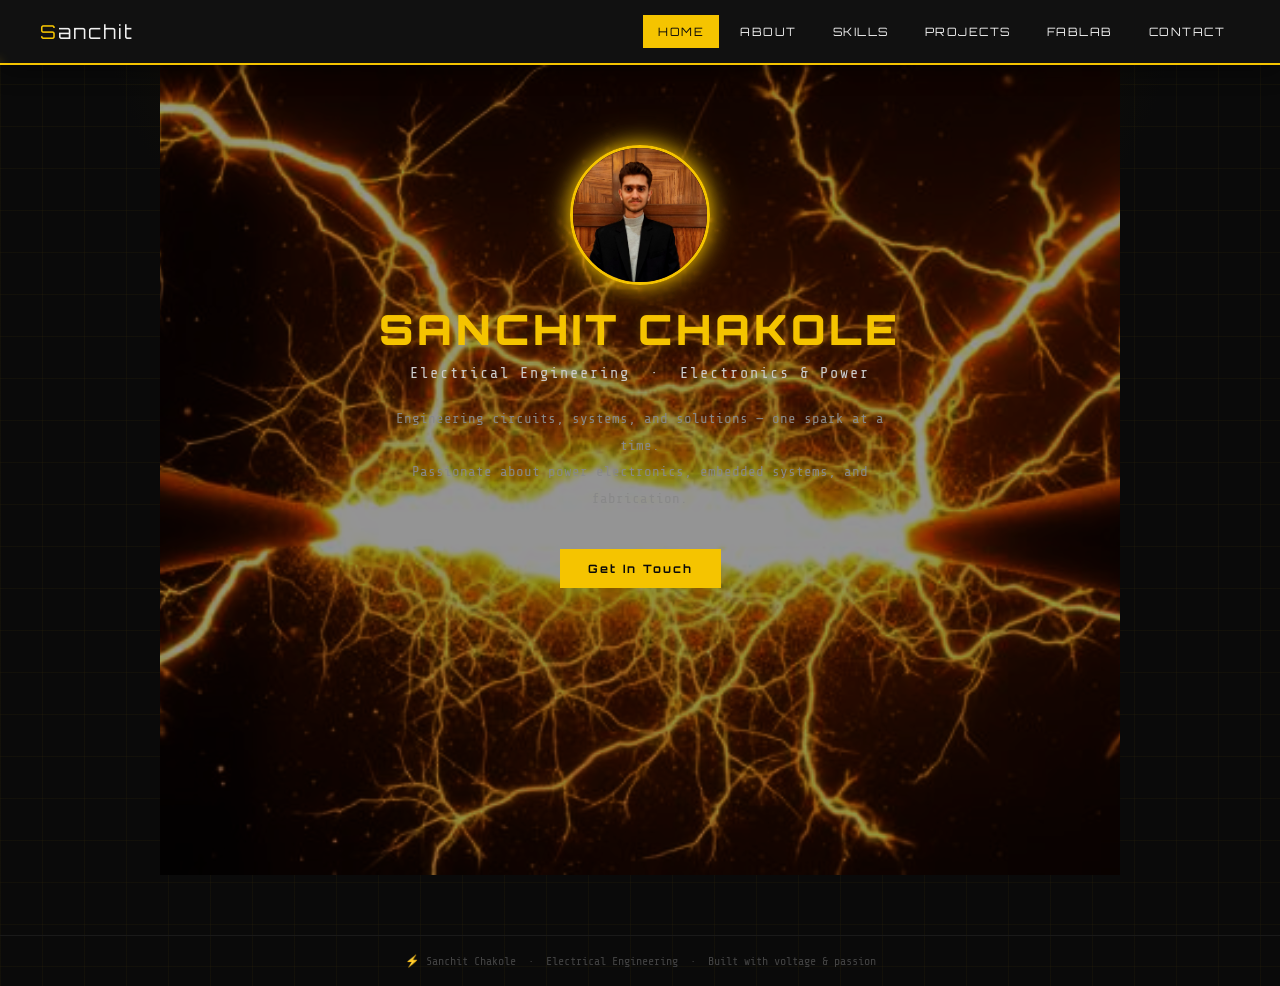
==== commit 541d4d41: "Update print statement from 'Hello' to 'Goodbye'" ====
--- a/index.html
+++ b/index.html
@@ -211,9 +211,10 @@
 
     #home {
       background-color: rgba(10, 10, 10, 0.5) !important;
-      background-image: url('a-close-up-of-two-electric-sparks-photo.jpeg');
+      background-image: url('a-close-up-of-two-electric-sparks-photo.jpeg'), url('../a-close-up-of-two-electric-sparks-photo.jpeg');
       background-position: center;
       background-size: cover;
+      background-repeat: no-repeat;
       background-blend-mode: overlay;
     }
 
@@ -1244,7 +1245,7 @@
 
 <!-- HOME -->
 <section id="home" class="active" style="min-height:90vh;padding-top:80px;position:relative;">
-  <div style="position:absolute;inset:0;background:rgba(0,0,0,0.62);"></div>
+  <div style="position:absolute;inset:0;background:rgba(0,0,0,0.42);"></div>
   <div style="position:relative;z-index:1;">
     <div class="home-profile" style="margin:0 auto 18px;width:140px;height:140px;border-radius:50%;border:3px solid #f5c400;overflow:hidden;box-shadow:0 0 20px #f5c400,0 0 40px #f5c40055;">
       <img src="a232180b-9935-40e4-9cbb-c742493e6340.jpg" alt="Sanchit Chakole" style="width:100%;height:100%;object-fit:cover;object-position:center 25%;display:block;" />
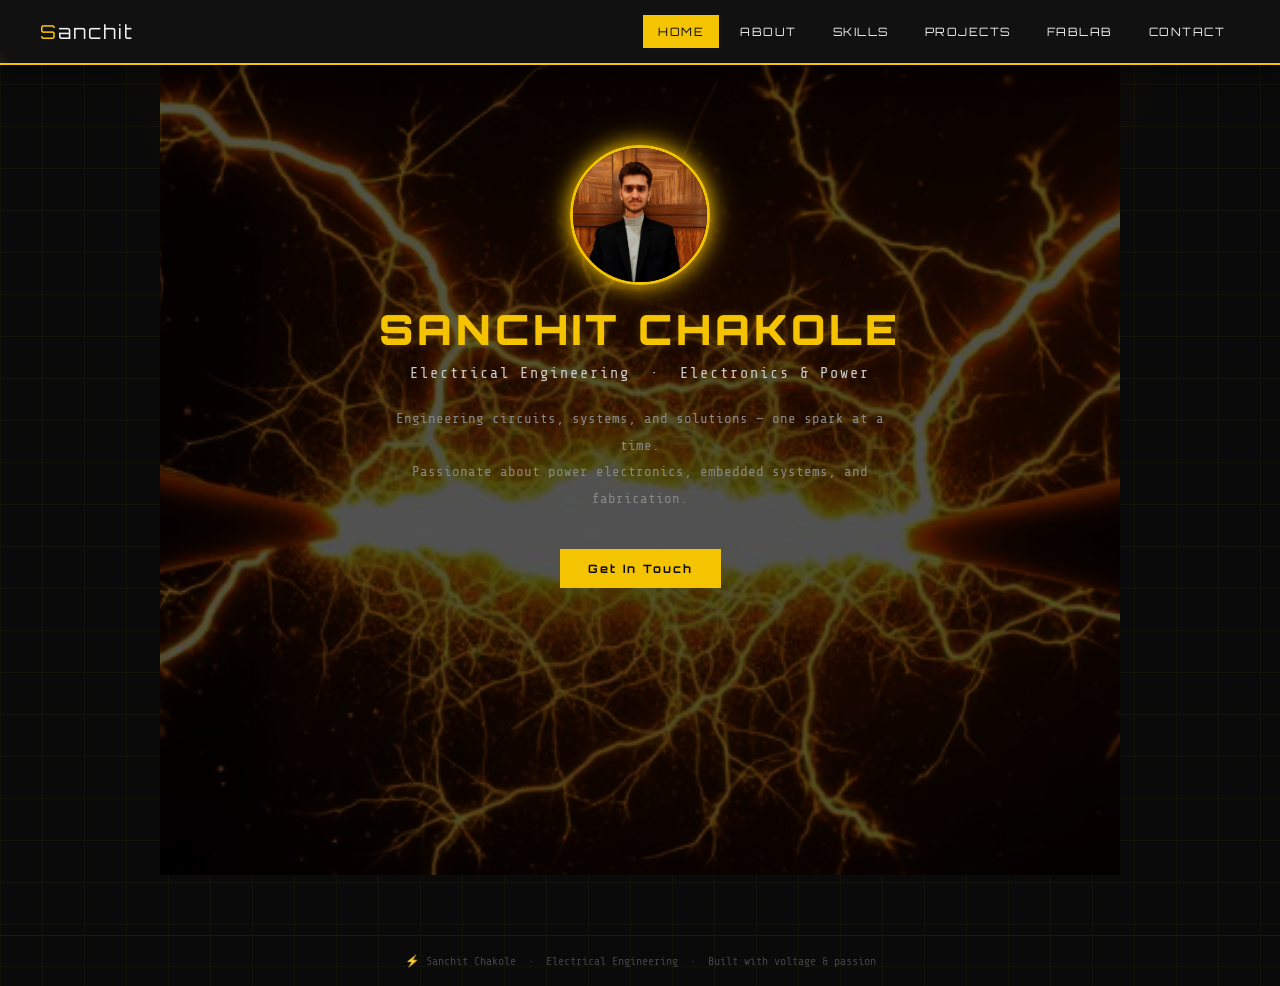
==== commit 555f896a: "Update index.html" ====
--- a/index.html
+++ b/index.html
@@ -1245,7 +1245,7 @@
 
 <!-- HOME -->
 <section id="home" class="active" style="min-height:90vh;padding-top:80px;position:relative;">
-  <div style="position:absolute;inset:0;background:rgba(0,0,0,0.42);"></div>
+  <div style="position:absolute;inset:0;background:rgba(0,0,0,0.68);"></div>
   <div style="position:relative;z-index:1;">
     <div class="home-profile" style="margin:0 auto 18px;width:140px;height:140px;border-radius:50%;border:3px solid #f5c400;overflow:hidden;box-shadow:0 0 20px #f5c400,0 0 40px #f5c40055;">
       <img src="a232180b-9935-40e4-9cbb-c742493e6340.jpg" alt="Sanchit Chakole" style="width:100%;height:100%;object-fit:cover;object-position:center 25%;display:block;" />
@@ -1664,6 +1664,9 @@
         <div class="f360-img-wrap">
             <img src="Screenshot%202026-08-21%20193539.png" alt="Bolt in Fusion 360" />
         </div>
+        <div class="f360-img-wrap">
+          <img src="Screenshot%202026-08-21%20193521.png" alt="Threaded bolt detail in Fusion 360" />
+        </div>
       </div>
       <div class="f360-text">
         <div class="f360-plan-box">
@@ -2034,6 +2037,9 @@
         <div class="java-img-wrap" onclick="openZoom(this)">
           <img src="Screenshot%202026-08-24%20114641.png" alt="Eco.java - Interface Payable with Employee and Customer" />
         </div>
+        <div class="java-img-wrap" onclick="openZoom(this)">
+          <img src="java-day5.svg" alt="Java Day 5 - Classes, Objects and Methods" />
+        </div>
       </div>
       <div class="java-text">
         <div class="java-plan-box">
@@ -2085,10 +2091,70 @@
       </div>
     </div>
   </div>
-  <!-- JAVA DAY 5 -->
+  <!-- JAVA DAY 6 -->
   <div class="java-day-card">
     <div class="java-day-header">
       <span class="java-badge">DAY 05</span>
+      <span class="java-title-text">Encapsulation and Inheritance</span>
+    </div>
+    <div class="java-body">
+      <div class="java-screenshots">
+        <div class="java-img-wrap" onclick="openZoom(this)">
+          <img src="java-day6.svg" alt="Java Day 6 - Encapsulation and Inheritance" />
+        </div>
+      </div>
+      <div class="java-text">
+        <div class="java-plan-box">
+          <h4>📌 Topics Covered</h4>
+          <ul>
+            <li>Protecting data with private fields</li>
+            <li>Accessing data through getters and setters</li>
+            <li>Parent and child class relationships</li>
+            <li>Using super() to call parent constructors</li>
+          </ul>
+        </div>
+        <p class="java-desc">Applied encapsulation to protect class data and used inheritance to reuse common properties and behaviour across parent and child classes.</p>
+        <div class="code-block"><span class="kw">class</span> <span class="cls">Child</span> <span class="kw">extends</span> <span class="cls">Parent</span> {
+  <span class="cls">Child</span>() { <span class="kw">super</span>(); }
+}</div>
+        <div class="java-tags"><span class="java-tag hi">Encapsulation</span><span class="java-tag hi">Inheritance</span><span class="java-tag">private Fields</span><span class="java-tag">Getters and Setters</span><span class="java-tag">super()</span></div>
+      </div>
+    </div>
+  </div>
+
+  <!-- JAVA DAY 7 -->
+  <div class="java-day-card">
+    <div class="java-day-header">
+      <span class="java-badge">DAY 06</span>
+      <span class="java-title-text">Polymorphism, Interfaces and Project Integration</span>
+    </div>
+    <div class="java-body">
+      <div class="java-screenshots">
+        <div class="java-img-wrap" onclick="openZoom(this)">
+          <img src="java-day7.svg" alt="Java Day 7 - Polymorphism and Interfaces" />
+        </div>
+      </div>
+      <div class="java-text">
+        <div class="java-plan-box">
+          <h4>📌 Topics Covered</h4>
+          <ul>
+            <li>Method overriding with @Override</li>
+            <li>Runtime polymorphism through parent references</li>
+            <li>Defining contracts with interfaces</li>
+            <li>Combining OOP concepts in a practical project</li>
+          </ul>
+        </div>
+        <p class="java-desc">Completed the OOP track by using polymorphism and interfaces to give different classes their own implementation while sharing a common contract. Connected these ideas with the Smart Daily Task Manager project.</p>
+        <div class="code-block"><span class="cls">Task</span> task = <span class="kw">new</span> <span class="cls">DailyTask</span>();
+task.execute(); <span class="cmt">// runtime polymorphism</span></div>
+        <div class="java-tags"><span class="java-tag hi">Polymorphism</span><span class="java-tag hi">Interfaces</span><span class="java-tag">@Override</span><span class="java-tag">OOP Integration</span><span class="java-tag">Final Practice</span></div>
+      </div>
+    </div>
+  </div>
+  <!-- JAVA DAY 7 - FINAL PROJECT -->
+  <div class="java-day-card">
+    <div class="java-day-header">
+      <span class="java-badge">DAY 07</span>
       <span class="java-title-text">Final Project 🎯 — Habit Chain Manager</span>
     </div>
     <div class="java-body">
@@ -2109,18 +2175,8 @@
             <li>Prerequisite chaining — habit only available if dependency is done</li>
           </ul>
         </div>
-        <p class="java-desc">
-          The capstone project — built a fully functional
-          <strong style="color:var(--java)">Habit Chain Manager</strong> CLI app in Java. The app lets
-          users add habits with prerequisites, view only available habits (dependency resolved), mark
-          habits as complete, view all habits with status, and reset the day — all through an interactive
-          do-while menu loop with a switch-case dispatcher.
-        </p>
-        <p class="java-desc">
-          This project consolidated every concept from the week — classes, objects, constructors,
-          ArrayList, loops, conditionals, Scanner input, and method organisation — into a single
-          real-world, useful application.
-        </p>
+        <p class="java-desc">The capstone project — built a fully functional <strong style="color:var(--java)">Habit Chain Manager</strong> CLI app in Java. The app lets users add habits with prerequisites, view available habits, mark habits as complete, view status, and reset the day through an interactive do-while menu.</p>
+        <p class="java-desc">This project consolidates the week’s classes, objects, constructors, ArrayList, loops, conditionals, Scanner input, and method organisation into one useful application.</p>
         <div class="code-block"><span class="kw">class</span> <span class="cls">Habit</span> {
   String name, prerequisite;
   <span class="kw">boolean</span> completedToday;
